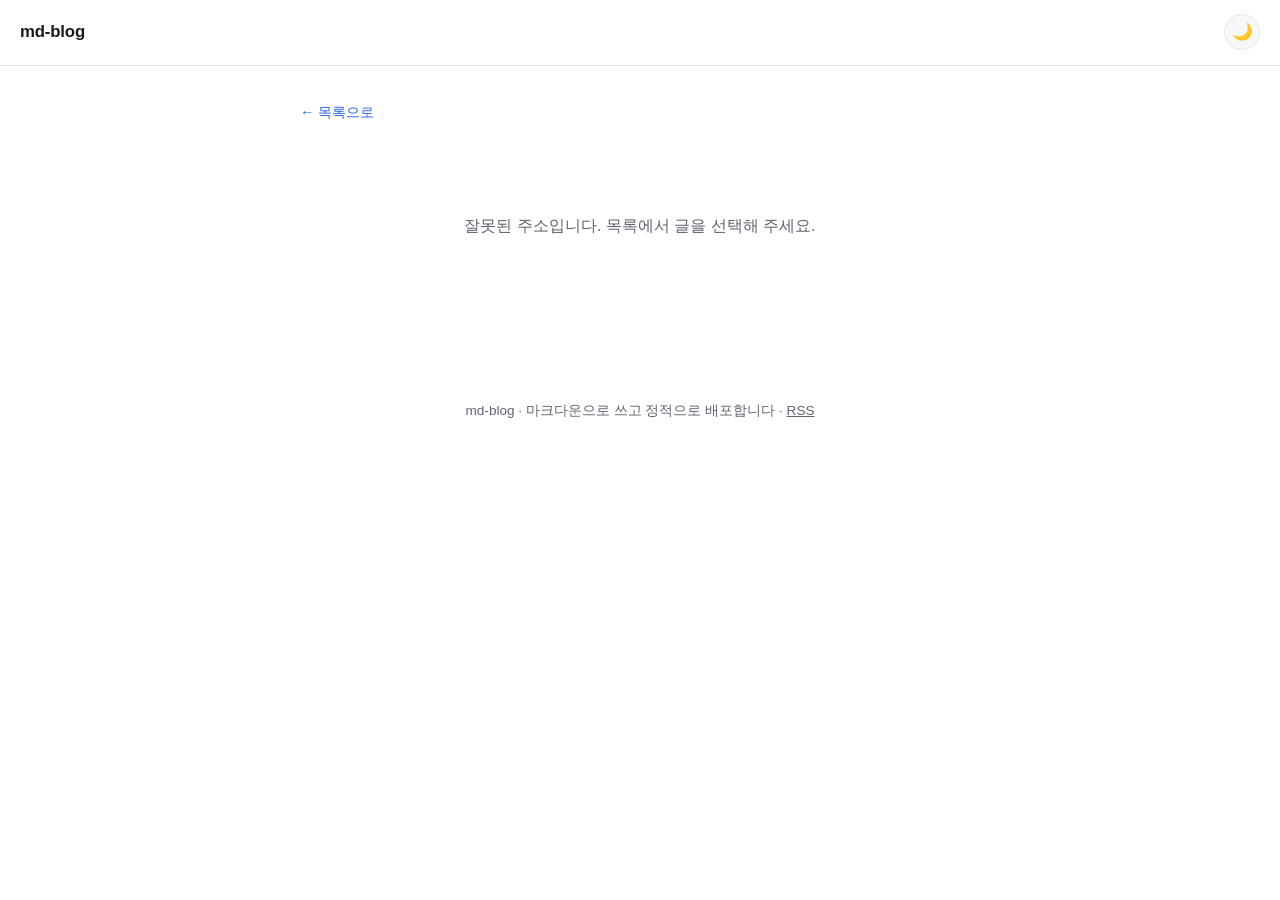
==== post.html @ fb4b960f "Initial commit: md-blog static site Co-Authored-By: Claude Sonnet 5 <noreply@anthropic.com>" ====
<!DOCTYPE html>
<html lang="ko">
<head>
<meta charset="UTF-8">
<meta name="viewport" content="width=device-width, initial-scale=1.0">
<title>md-blog</title>
<link rel="alternate" type="application/rss+xml" title="md-blog" href="feed.xml">
<script>
  (function () {
    var t = localStorage.getItem("md-blog-theme");
    if (t === "light" || t === "dark") {
      document.documentElement.setAttribute("data-theme", t);
    }
  })();
</script>
<link rel="stylesheet" href="css/style.css">
</head>
<body>
  <header class="site-header">
    <a href="index.html" class="site-title">md-blog</a>
    <button class="theme-toggle" id="theme-toggle" type="button" aria-label="테마 전환">🌙</button>
  </header>

  <main>
    <a href="index.html" class="back-link">← 목록으로</a>
    <article id="post-article">
      <p class="empty-state">글을 불러오는 중...</p>
    </article>
  </main>

  <footer>md-blog &middot; 마크다운으로 쓰고 정적으로 배포합니다 &middot; <a href="feed.xml">RSS</a></footer>

  <script src="js/theme.js"></script>
  <script src="js/highlight.js"></script>
  <script src="js/markdown.js"></script>
  <script src="js/post.js"></script>
</body>
</html>
---- css/style.css ----
/* ==========================================================================
   md-blog — 색상 토큰 (라이트 기본값, 다크는 미디어쿼리/속성으로 override)
   ========================================================================== */
:root {
  --bg: #ffffff;
  --bg-secondary: #f6f7f9;
  --text: #1a1a1a;
  --text-secondary: #5f6570;
  --accent: #2563eb;
  --accent-hover: #1d4ed8;
  --border: #e5e7eb;
  --code-bg: #f1f2f4;
  --shadow: rgba(0, 0, 0, 0.08);

  /* 코드 문법 강조 토큰 색상 */
  --code-comment: #6b7280;
  --code-string: #0a7a3d;
  --code-number: #a15c00;
  --code-keyword: #a6238b;
  --code-tag: #c0392b;
  --code-attr: #1d6fb8;
}

/* 시스템이 다크를 선호하고, 사용자가 수동으로 라이트를 고르지 않았을 때 */
@media (prefers-color-scheme: dark) {
  :root:not([data-theme="light"]) {
    --bg: #14161a;
    --bg-secondary: #1c1f24;
    --text: #e6e8eb;
    --text-secondary: #9aa1ab;
    --accent: #6ea8fe;
    --accent-hover: #8fbcff;
    --border: #2a2e35;
    --code-bg: #1f2329;
    --shadow: rgba(0, 0, 0, 0.35);

    --code-comment: #8b939f;
    --code-string: #7ee2a8;
    --code-number: #f0b160;
    --code-keyword: #eb9ee0;
    --code-tag: #ff9b8a;
    --code-attr: #7ec4f0;
  }
}

/* 사용자가 토글로 다크를 명시적으로 선택했을 때 (시스템 설정 무관하게 항상 승리) */
:root[data-theme="dark"] {
  --bg: #14161a;
  --bg-secondary: #1c1f24;
  --text: #e6e8eb;
  --text-secondary: #9aa1ab;
  --accent: #6ea8fe;
  --accent-hover: #8fbcff;
  --border: #2a2e35;
  --code-bg: #1f2329;
  --shadow: rgba(0, 0, 0, 0.35);

  --code-comment: #8b939f;
  --code-string: #7ee2a8;
  --code-number: #f0b160;
  --code-keyword: #eb9ee0;
  --code-tag: #ff9b8a;
  --code-attr: #7ec4f0;
}

/* 사용자가 토글로 라이트를 명시적으로 선택했을 때 */
:root[data-theme="light"] {
  --bg: #ffffff;
  --bg-secondary: #f6f7f9;
  --text: #1a1a1a;
  --text-secondary: #5f6570;
  --accent: #2563eb;
  --accent-hover: #1d4ed8;
  --border: #e5e7eb;
  --code-bg: #f1f2f4;
  --shadow: rgba(0, 0, 0, 0.08);

  --code-comment: #6b7280;
  --code-string: #0a7a3d;
  --code-number: #a15c00;
  --code-keyword: #a6238b;
  --code-tag: #c0392b;
  --code-attr: #1d6fb8;
}

/* ==========================================================================
   기본 레이아웃 / 타이포그래피
   ========================================================================== */
* { box-sizing: border-box; }

html, body {
  margin: 0;
  padding: 0;
}

body {
  background: var(--bg);
  color: var(--text);
  font-family: -apple-system, BlinkMacSystemFont, "Segoe UI", "Malgun Gothic",
    "Apple SD Gothic Neo", "Noto Sans KR", sans-serif;
  line-height: 1.7;
  -webkit-font-smoothing: antialiased;
  text-rendering: optimizeLegibility;
  min-height: 100vh;
}

a { color: inherit; }

img { max-width: 100%; }

/* ==========================================================================
   헤더
   ========================================================================== */
.site-header {
  position: sticky;
  top: 0;
  z-index: 10;
  display: flex;
  align-items: center;
  justify-content: space-between;
  padding: 0.9rem 1.25rem;
  background: var(--bg);
  border-bottom: 1px solid var(--border);
}

.site-title {
  font-weight: 700;
  font-size: 1.05rem;
  text-decoration: none;
  color: var(--text);
  letter-spacing: -0.01em;
}

.theme-toggle {
  width: 2.25rem;
  height: 2.25rem;
  display: flex;
  align-items: center;
  justify-content: center;
  border-radius: 999px;
  border: 1px solid var(--border);
  background: var(--bg-secondary);
  font-size: 1.05rem;
  line-height: 1;
  cursor: pointer;
  transition: border-color 0.15s ease, transform 0.1s ease;
}

.theme-toggle:hover { border-color: var(--accent); }
.theme-toggle:active { transform: scale(0.94); }

/* ==========================================================================
   메인 컨테이너
   ========================================================================== */
main {
  max-width: 720px;
  margin: 0 auto;
  padding: 2rem 1.25rem 4rem;
}

footer {
  text-align: center;
  padding: 2rem 1rem 3rem;
  color: var(--text-secondary);
  font-size: 0.85rem;
}

/* ==========================================================================
   글 목록 (index.html)
   ========================================================================== */
.post-list {
  display: flex;
  flex-direction: column;
  gap: 1.1rem;
}

.post-card {
  display: block;
  padding: 1.25rem 1.4rem;
  border: 1px solid var(--border);
  border-radius: 14px;
  background: var(--bg-secondary);
  text-decoration: none;
  color: inherit;
  transition: transform 0.15s ease, box-shadow 0.15s ease, border-color 0.15s ease;
}

.post-card:hover {
  transform: translateY(-2px);
  box-shadow: 0 10px 28px var(--shadow);
  border-color: var(--accent);
}

.post-card h2 {
  margin: 0.15rem 0 0.5rem;
  font-size: 1.15rem;
  line-height: 1.4;
}

.post-meta {
  font-size: 0.82rem;
  color: var(--text-secondary);
}

.post-summary {
  margin: 0;
  color: var(--text-secondary);
  font-size: 0.95rem;
}

.empty-state,
.error-state {
  text-align: center;
  color: var(--text-secondary);
  padding: 3rem 1rem;
}

/* ==========================================================================
   툴바 (검색 + 태그 필터)
   ========================================================================== */
.toolbar {
  display: flex;
  flex-direction: column;
  gap: 0.9rem;
  margin-bottom: 1.5rem;
}

.search-input {
  width: 100%;
  padding: 0.65rem 0.9rem;
  border: 1px solid var(--border);
  border-radius: 10px;
  background: var(--bg-secondary);
  color: var(--text);
  font-size: 0.95rem;
  font-family: inherit;
}

.search-input:focus {
  outline: none;
  border-color: var(--accent);
}

.tag-filter {
  display: flex;
  flex-wrap: wrap;
  gap: 0.5rem;
}

.tag-chip {
  border: 1px solid var(--border);
  background: var(--bg-secondary);
  color: var(--text-secondary);
  border-radius: 999px;
  padding: 0.3rem 0.8rem;
  font-size: 0.82rem;
  cursor: pointer;
  font-family: inherit;
  transition: border-color 0.15s ease, color 0.15s ease, background 0.15s ease;
}

.tag-chip:hover { border-color: var(--accent); }

.tag-chip.active {
  background: var(--accent);
  border-color: var(--accent);
  color: #fff;
}

.post-tags {
  display: flex;
  flex-wrap: wrap;
  gap: 0.4rem;
  margin-top: 0.6rem;
}

.tag-badge {
  display: inline-block;
  border: 1px solid var(--border);
  border-radius: 999px;
  padding: 0.15rem 0.65rem;
  font-size: 0.78rem;
  color: var(--text-secondary);
  text-decoration: none;
  background: var(--bg-secondary);
}

a.tag-badge:hover { border-color: var(--accent); color: var(--accent); }

/* ==========================================================================
   글 상세 (post.html)
   ========================================================================== */
.back-link {
  display: inline-block;
  margin-bottom: 1.5rem;
  color: var(--accent);
  text-decoration: none;
  font-size: 0.9rem;
}

.back-link:hover { text-decoration: underline; }

.post-header { margin-bottom: 1.75rem; }

.post-header h1 {
  margin: 0.4rem 0 0;
  font-size: 1.7rem;
  line-height: 1.35;
  letter-spacing: -0.01em;
}

.post-content h1,
.post-content h2,
.post-content h3,
.post-content h4 {
  line-height: 1.4;
  margin: 2rem 0 0.75rem;
}

.post-content h1:first-child,
.post-content h2:first-child { margin-top: 0; }

.post-content p { margin: 0 0 1.1rem; }

.post-content a {
  color: var(--accent);
  text-decoration: underline;
  text-underline-offset: 2px;
}
.post-content a:hover { color: var(--accent-hover); }

.post-content img {
  display: block;
  max-width: 100%;
  height: auto;
  border-radius: 10px;
  margin: 1.5rem 0;
}

.post-content code {
  background: var(--code-bg);
  padding: 0.15em 0.4em;
  border-radius: 5px;
  font-size: 0.9em;
  font-family: ui-monospace, SFMono-Regular, "Cascadia Code", Consolas, monospace;
}

.post-content pre {
  background: var(--code-bg);
  padding: 1rem 1.1rem;
  border-radius: 10px;
  overflow-x: auto;
  margin: 0 0 1.25rem;
}

.post-content pre code {
  background: none;
  padding: 0;
  font-size: 0.88rem;
}

/* 코드 문법 강조 토큰 */
.tok-comment { color: var(--code-comment); font-style: italic; }
.tok-string,
.tok-key { color: var(--code-string); }
.tok-number { color: var(--code-number); }
.tok-keyword { color: var(--code-keyword); font-weight: 600; }
.tok-tag { color: var(--code-tag); }
.tok-attr,
.tok-variable { color: var(--code-attr); }

.post-content blockquote {
  margin: 1.5rem 0;
  padding: 0.3rem 1.1rem;
  border-left: 3px solid var(--accent);
  color: var(--text-secondary);
}
.post-content blockquote p:last-child { margin-bottom: 0; }

.post-content ul,
.post-content ol {
  margin: 0 0 1.1rem;
  padding-left: 1.4rem;
}

.post-content li { margin-bottom: 0.4rem; }

.post-content hr {
  border: none;
  border-top: 1px solid var(--border);
  margin: 2.25rem 0;
}

/* 표가 있을 경우 가로 스크롤로 안전하게 처리 */
.post-content table {
  display: block;
  overflow-x: auto;
  border-collapse: collapse;
  margin: 0 0 1.25rem;
  width: 100%;
}
.post-content th,
.post-content td {
  border: 1px solid var(--border);
  padding: 0.5rem 0.75rem;
  text-align: left;
}

/* ==========================================================================
   반응형
   ========================================================================== */
@media (max-width: 480px) {
  main { padding: 1.5rem 1rem 3rem; }
  .site-header { padding: 0.8rem 1rem; }
  .post-header h1 { font-size: 1.4rem; }
  .post-card { padding: 1.1rem; }
}
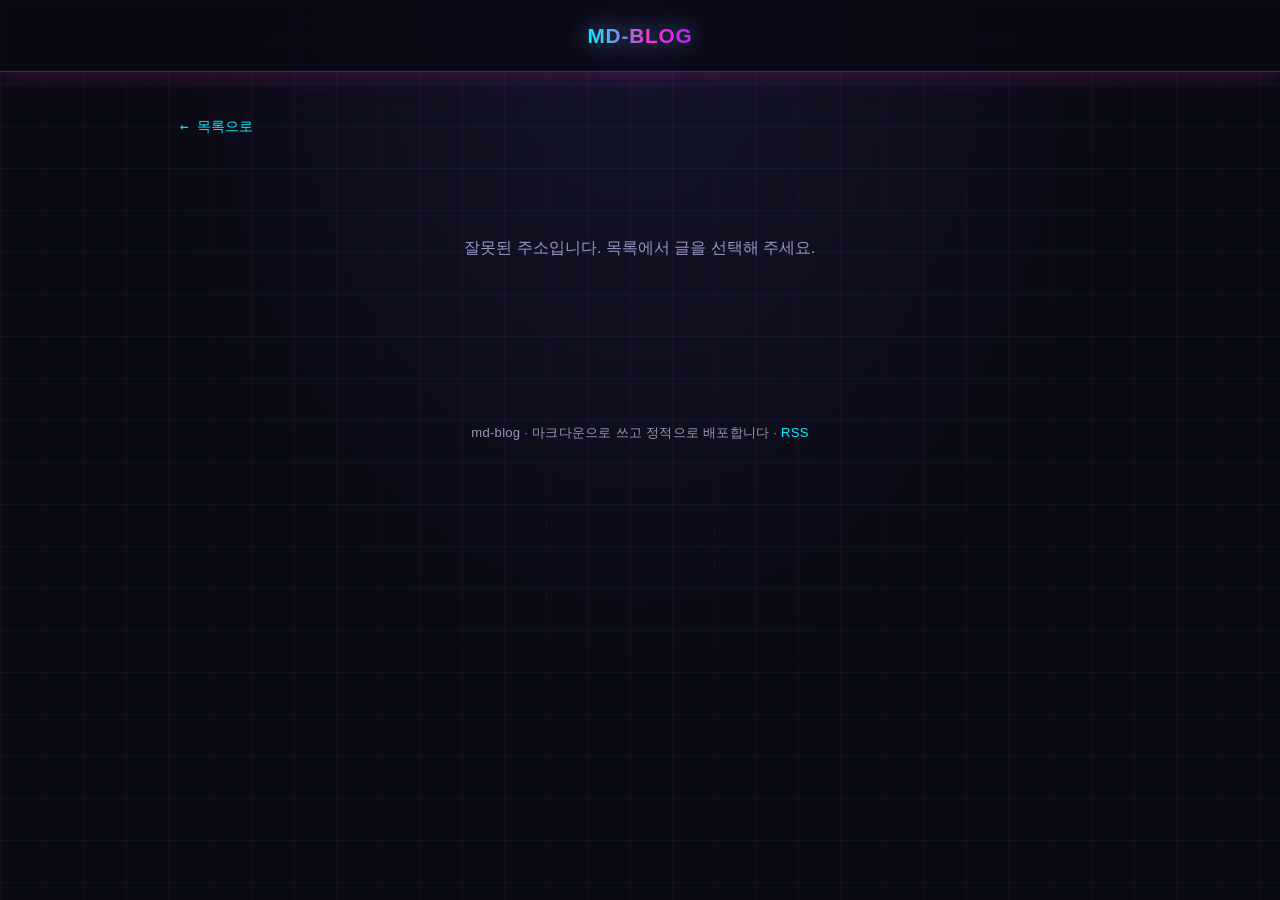
==== commit 51d69b8f: "사이버펑크 네온 테마로 전면 리디자인 - 배경 검정 + 시안/마젠타/퍼플 네온 컬러 팔레트로 고정 - 목록 페이지를 카드 그리드 레이아웃으로 재구성 - 라이트/다크 토글 제거 (j" ====
--- a/post.html
+++ b/post.html
@@ -5,20 +5,11 @@
 <meta name="viewport" content="width=device-width, initial-scale=1.0">
 <title>md-blog</title>
 <link rel="alternate" type="application/rss+xml" title="md-blog" href="feed.xml">
-<script>
-  (function () {
-    var t = localStorage.getItem("md-blog-theme");
-    if (t === "light" || t === "dark") {
-      document.documentElement.setAttribute("data-theme", t);
-    }
-  })();
-</script>
 <link rel="stylesheet" href="css/style.css">
 </head>
 <body>
   <header class="site-header">
     <a href="index.html" class="site-title">md-blog</a>
-    <button class="theme-toggle" id="theme-toggle" type="button" aria-label="테마 전환">🌙</button>
   </header>
 
   <main>
@@ -30,7 +21,6 @@
 
   <footer>md-blog &middot; 마크다운으로 쓰고 정적으로 배포합니다 &middot; <a href="feed.xml">RSS</a></footer>
 
-  <script src="js/theme.js"></script>
   <script src="js/highlight.js"></script>
   <script src="js/markdown.js"></script>
   <script src="js/post.js"></script>
--- a/css/style.css
+++ b/css/style.css
@@ -1,86 +1,32 @@
 /* ==========================================================================
-   md-blog — 색상 토큰 (라이트 기본값, 다크는 미디어쿼리/속성으로 override)
+   md-blog — 사이버펑크/신스웨이브 네온 테마 (고정, 라이트 모드 없음)
    ========================================================================== */
 :root {
-  --bg: #ffffff;
-  --bg-secondary: #f6f7f9;
-  --text: #1a1a1a;
-  --text-secondary: #5f6570;
-  --accent: #2563eb;
-  --accent-hover: #1d4ed8;
-  --border: #e5e7eb;
-  --code-bg: #f1f2f4;
-  --shadow: rgba(0, 0, 0, 0.08);
+  --bg: #0a0a14;
+  --bg-secondary: #12121f;
+  --bg-elevated: #16162a;
+  --text: #e8e8f5;
+  --text-secondary: #9a94c2;
+
+  --neon-cyan: #00f0ff;
+  --neon-pink: #ff2bd6;
+  --neon-purple: #b026ff;
+  --neon-green: #39ff88;
+  --neon-yellow: #f9f002;
+
+  --accent: var(--neon-cyan);
+  --accent-hover: #7cf9ff;
+  --border: rgba(0, 240, 255, 0.28);
+  --code-bg: #0c0c18;
+  --shadow: rgba(255, 43, 214, 0.25);
 
   /* 코드 문법 강조 토큰 색상 */
-  --code-comment: #6b7280;
-  --code-string: #0a7a3d;
-  --code-number: #a15c00;
-  --code-keyword: #a6238b;
-  --code-tag: #c0392b;
-  --code-attr: #1d6fb8;
-}
-
-/* 시스템이 다크를 선호하고, 사용자가 수동으로 라이트를 고르지 않았을 때 */
-@media (prefers-color-scheme: dark) {
-  :root:not([data-theme="light"]) {
-    --bg: #14161a;
-    --bg-secondary: #1c1f24;
-    --text: #e6e8eb;
-    --text-secondary: #9aa1ab;
-    --accent: #6ea8fe;
-    --accent-hover: #8fbcff;
-    --border: #2a2e35;
-    --code-bg: #1f2329;
-    --shadow: rgba(0, 0, 0, 0.35);
-
-    --code-comment: #8b939f;
-    --code-string: #7ee2a8;
-    --code-number: #f0b160;
-    --code-keyword: #eb9ee0;
-    --code-tag: #ff9b8a;
-    --code-attr: #7ec4f0;
-  }
-}
-
-/* 사용자가 토글로 다크를 명시적으로 선택했을 때 (시스템 설정 무관하게 항상 승리) */
-:root[data-theme="dark"] {
-  --bg: #14161a;
-  --bg-secondary: #1c1f24;
-  --text: #e6e8eb;
-  --text-secondary: #9aa1ab;
-  --accent: #6ea8fe;
-  --accent-hover: #8fbcff;
-  --border: #2a2e35;
-  --code-bg: #1f2329;
-  --shadow: rgba(0, 0, 0, 0.35);
-
-  --code-comment: #8b939f;
-  --code-string: #7ee2a8;
-  --code-number: #f0b160;
-  --code-keyword: #eb9ee0;
-  --code-tag: #ff9b8a;
-  --code-attr: #7ec4f0;
-}
-
-/* 사용자가 토글로 라이트를 명시적으로 선택했을 때 */
-:root[data-theme="light"] {
-  --bg: #ffffff;
-  --bg-secondary: #f6f7f9;
-  --text: #1a1a1a;
-  --text-secondary: #5f6570;
-  --accent: #2563eb;
-  --accent-hover: #1d4ed8;
-  --border: #e5e7eb;
-  --code-bg: #f1f2f4;
-  --shadow: rgba(0, 0, 0, 0.08);
-
-  --code-comment: #6b7280;
-  --code-string: #0a7a3d;
-  --code-number: #a15c00;
-  --code-keyword: #a6238b;
-  --code-tag: #c0392b;
-  --code-attr: #1d6fb8;
+  --code-comment: #6f6a9c;
+  --code-string: var(--neon-green);
+  --code-number: #ffb86c;
+  --code-keyword: var(--neon-pink);
+  --code-tag: var(--neon-cyan);
+  --code-attr: var(--neon-purple);
 }
 
 /* ==========================================================================
@@ -94,7 +40,12 @@
 }
 
 body {
-  background: var(--bg);
+  background:
+    linear-gradient(rgba(0, 240, 255, 0.05) 1px, transparent 1px),
+    linear-gradient(90deg, rgba(255, 43, 214, 0.05) 1px, transparent 1px),
+    radial-gradient(ellipse at top, #14142a 0%, var(--bg) 55%);
+  background-size: 42px 42px, 42px 42px, 100% 100%;
+  background-attachment: fixed;
   color: var(--text);
   font-family: -apple-system, BlinkMacSystemFont, "Segoe UI", "Malgun Gothic",
     "Apple SD Gothic Neo", "Noto Sans KR", sans-serif;
@@ -108,6 +59,19 @@
 
 img { max-width: 100%; }
 
+/* 네온 스크롤바 (지원 브라우저 한정, 미지원 시 무시됨) */
+::-webkit-scrollbar { width: 10px; height: 10px; }
+::-webkit-scrollbar-track { background: var(--bg); }
+::-webkit-scrollbar-thumb {
+  background: linear-gradient(var(--neon-pink), var(--neon-cyan));
+  border-radius: 999px;
+}
+
+::selection {
+  background: var(--neon-pink);
+  color: #0a0a14;
+}
+
 /* ==========================================================================
    헤더
    ========================================================================== */
@@ -117,99 +81,119 @@
   z-index: 10;
   display: flex;
   align-items: center;
-  justify-content: space-between;
-  padding: 0.9rem 1.25rem;
-  background: var(--bg);
+  justify-content: center;
+  padding: 1.1rem 1.25rem;
+  background: rgba(10, 10, 20, 0.85);
+  backdrop-filter: blur(6px);
   border-bottom: 1px solid var(--border);
+  box-shadow: 0 1px 24px var(--shadow);
 }
 
 .site-title {
-  font-weight: 700;
-  font-size: 1.05rem;
+  font-weight: 800;
+  font-size: 1.3rem;
+  letter-spacing: 0.04em;
   text-decoration: none;
-  color: var(--text);
-  letter-spacing: -0.01em;
-}
-
-.theme-toggle {
-  width: 2.25rem;
-  height: 2.25rem;
-  display: flex;
-  align-items: center;
-  justify-content: center;
-  border-radius: 999px;
-  border: 1px solid var(--border);
-  background: var(--bg-secondary);
-  font-size: 1.05rem;
-  line-height: 1;
-  cursor: pointer;
-  transition: border-color 0.15s ease, transform 0.1s ease;
-}
-
-.theme-toggle:hover { border-color: var(--accent); }
-.theme-toggle:active { transform: scale(0.94); }
+  text-transform: uppercase;
+  background: linear-gradient(90deg, var(--neon-cyan), var(--neon-pink) 60%, var(--neon-purple));
+  -webkit-background-clip: text;
+  background-clip: text;
+  color: transparent;
+  filter: drop-shadow(0 0 10px rgba(0, 240, 255, 0.45)) drop-shadow(0 0 18px rgba(255, 43, 214, 0.3));
+}
 
 /* ==========================================================================
    메인 컨테이너
    ========================================================================== */
 main {
-  max-width: 720px;
+  max-width: 960px;
   margin: 0 auto;
-  padding: 2rem 1.25rem 4rem;
+  padding: 2.5rem 1.25rem 4rem;
 }
 
 footer {
   text-align: center;
   padding: 2rem 1rem 3rem;
   color: var(--text-secondary);
-  font-size: 0.85rem;
-}
-
-/* ==========================================================================
-   글 목록 (index.html)
+  font-size: 0.82rem;
+  letter-spacing: 0.02em;
+}
+
+footer a {
+  color: var(--neon-cyan);
+  text-decoration: none;
+}
+footer a:hover { text-shadow: 0 0 8px var(--neon-cyan); }
+
+/* ==========================================================================
+   글 목록 (index.html) — 카드 그리드
    ========================================================================== */
 .post-list {
-  display: flex;
-  flex-direction: column;
-  gap: 1.1rem;
+  display: grid;
+  grid-template-columns: repeat(auto-fill, minmax(280px, 1fr));
+  gap: 1.4rem;
 }
 
 .post-card {
+  position: relative;
   display: block;
-  padding: 1.25rem 1.4rem;
-  border: 1px solid var(--border);
-  border-radius: 14px;
-  background: var(--bg-secondary);
+  padding: 1.4rem 1.5rem;
+  border: 1px solid var(--border);
+  border-radius: 4px;
+  background: linear-gradient(160deg, var(--bg-elevated), var(--bg-secondary));
   text-decoration: none;
   color: inherit;
-  transition: transform 0.15s ease, box-shadow 0.15s ease, border-color 0.15s ease;
+  overflow: hidden;
+  transition: transform 0.18s ease, box-shadow 0.18s ease, border-color 0.18s ease;
+}
+
+/* 카드마다 네온 컬러를 순환시켜 사이버펑크 느낌을 강화 */
+.post-card:nth-child(3n+1) { --card-neon: var(--neon-cyan); }
+.post-card:nth-child(3n+2) { --card-neon: var(--neon-pink); }
+.post-card:nth-child(3n+3) { --card-neon: var(--neon-purple); }
+
+.post-card::before {
+  content: "";
+  position: absolute;
+  inset: 0;
+  border-radius: 4px;
+  padding: 1px;
+  background: linear-gradient(135deg, var(--card-neon, var(--neon-cyan)), transparent 60%);
+  opacity: 0.55;
+  pointer-events: none;
 }
 
 .post-card:hover {
-  transform: translateY(-2px);
-  box-shadow: 0 10px 28px var(--shadow);
-  border-color: var(--accent);
+  transform: translateY(-3px);
+  border-color: var(--card-neon, var(--neon-cyan));
+  box-shadow: 0 0 0 1px var(--card-neon, var(--neon-cyan)), 0 12px 32px rgba(0, 0, 0, 0.55),
+    0 0 24px color-mix(in srgb, var(--card-neon, var(--neon-cyan)) 45%, transparent);
 }
 
 .post-card h2 {
-  margin: 0.15rem 0 0.5rem;
-  font-size: 1.15rem;
+  margin: 0.2rem 0 0.5rem;
+  font-size: 1.1rem;
   line-height: 1.4;
+  color: var(--text);
 }
 
 .post-meta {
-  font-size: 0.82rem;
-  color: var(--text-secondary);
+  font-size: 0.78rem;
+  color: var(--card-neon, var(--neon-cyan));
+  text-transform: uppercase;
+  letter-spacing: 0.06em;
+  font-family: ui-monospace, SFMono-Regular, "Cascadia Code", Consolas, monospace;
 }
 
 .post-summary {
   margin: 0;
   color: var(--text-secondary);
-  font-size: 0.95rem;
+  font-size: 0.92rem;
 }
 
 .empty-state,
 .error-state {
+  grid-column: 1 / -1;
   text-align: center;
   color: var(--text-secondary);
   padding: 3rem 1rem;
@@ -221,57 +205,62 @@
 .toolbar {
   display: flex;
   flex-direction: column;
-  gap: 0.9rem;
-  margin-bottom: 1.5rem;
+  gap: 1rem;
+  margin-bottom: 2rem;
 }
 
 .search-input {
   width: 100%;
-  padding: 0.65rem 0.9rem;
-  border: 1px solid var(--border);
-  border-radius: 10px;
+  padding: 0.75rem 1rem;
+  border: 1px solid var(--border);
+  border-radius: 4px;
   background: var(--bg-secondary);
   color: var(--text);
   font-size: 0.95rem;
-  font-family: inherit;
-}
+  font-family: ui-monospace, SFMono-Regular, "Cascadia Code", Consolas, monospace;
+}
+
+.search-input::placeholder { color: var(--text-secondary); }
 
 .search-input:focus {
   outline: none;
-  border-color: var(--accent);
+  border-color: var(--neon-cyan);
+  box-shadow: 0 0 0 1px var(--neon-cyan), 0 0 18px rgba(0, 240, 255, 0.35);
 }
 
 .tag-filter {
   display: flex;
   flex-wrap: wrap;
-  gap: 0.5rem;
+  gap: 0.55rem;
 }
 
 .tag-chip {
   border: 1px solid var(--border);
-  background: var(--bg-secondary);
+  background: transparent;
   color: var(--text-secondary);
   border-radius: 999px;
-  padding: 0.3rem 0.8rem;
-  font-size: 0.82rem;
+  padding: 0.32rem 0.85rem;
+  font-size: 0.8rem;
   cursor: pointer;
-  font-family: inherit;
-  transition: border-color 0.15s ease, color 0.15s ease, background 0.15s ease;
-}
-
-.tag-chip:hover { border-color: var(--accent); }
+  font-family: ui-monospace, SFMono-Regular, "Cascadia Code", Consolas, monospace;
+  transition: border-color 0.15s ease, color 0.15s ease, box-shadow 0.15s ease;
+}
+
+.tag-chip:hover { border-color: var(--neon-pink); color: var(--neon-pink); }
 
 .tag-chip.active {
-  background: var(--accent);
-  border-color: var(--accent);
-  color: #fff;
+  background: var(--neon-cyan);
+  border-color: var(--neon-cyan);
+  color: #0a0a14;
+  font-weight: 700;
+  box-shadow: 0 0 16px rgba(0, 240, 255, 0.55);
 }
 
 .post-tags {
   display: flex;
   flex-wrap: wrap;
   gap: 0.4rem;
-  margin-top: 0.6rem;
+  margin-top: 0.7rem;
 }
 
 .tag-badge {
@@ -279,34 +268,50 @@
   border: 1px solid var(--border);
   border-radius: 999px;
   padding: 0.15rem 0.65rem;
-  font-size: 0.78rem;
+  font-size: 0.75rem;
   color: var(--text-secondary);
   text-decoration: none;
-  background: var(--bg-secondary);
-}
-
-a.tag-badge:hover { border-color: var(--accent); color: var(--accent); }
+  background: transparent;
+  font-family: ui-monospace, SFMono-Regular, "Cascadia Code", Consolas, monospace;
+}
+
+a.tag-badge:hover { border-color: var(--neon-pink); color: var(--neon-pink); }
 
 /* ==========================================================================
    글 상세 (post.html)
    ========================================================================== */
 .back-link {
   display: inline-block;
-  margin-bottom: 1.5rem;
-  color: var(--accent);
+  margin-bottom: 2rem;
+  color: var(--neon-cyan);
   text-decoration: none;
-  font-size: 0.9rem;
-}
-
-.back-link:hover { text-decoration: underline; }
-
-.post-header { margin-bottom: 1.75rem; }
+  font-size: 0.88rem;
+  font-family: ui-monospace, SFMono-Regular, "Cascadia Code", Consolas, monospace;
+}
+
+.back-link:hover { text-shadow: 0 0 10px var(--neon-cyan); }
+
+.post-header {
+  margin-bottom: 2rem;
+  padding-bottom: 1.5rem;
+  border-bottom: 1px solid var(--border);
+}
 
 .post-header h1 {
-  margin: 0.4rem 0 0;
-  font-size: 1.7rem;
+  margin: 0.5rem 0 0;
+  font-size: 1.9rem;
   line-height: 1.35;
   letter-spacing: -0.01em;
+  background: linear-gradient(90deg, var(--neon-cyan), var(--neon-pink));
+  -webkit-background-clip: text;
+  background-clip: text;
+  color: transparent;
+  filter: drop-shadow(0 0 14px rgba(255, 43, 214, 0.35));
+}
+
+.post-content {
+  max-width: 720px;
+  margin: 0 auto;
 }
 
 .post-content h1,
@@ -314,7 +319,9 @@
 .post-content h3,
 .post-content h4 {
   line-height: 1.4;
-  margin: 2rem 0 0.75rem;
+  margin: 2.2rem 0 0.9rem;
+  color: var(--neon-purple);
+  text-shadow: 0 0 12px rgba(176, 38, 255, 0.35);
 }
 
 .post-content h1:first-child,
@@ -323,38 +330,43 @@
 .post-content p { margin: 0 0 1.1rem; }
 
 .post-content a {
-  color: var(--accent);
+  color: var(--neon-cyan);
   text-decoration: underline;
   text-underline-offset: 2px;
 }
-.post-content a:hover { color: var(--accent-hover); }
+.post-content a:hover { color: var(--accent-hover); text-shadow: 0 0 8px var(--neon-cyan); }
 
 .post-content img {
   display: block;
   max-width: 100%;
   height: auto;
-  border-radius: 10px;
+  border-radius: 4px;
+  border: 1px solid var(--border);
   margin: 1.5rem 0;
 }
 
 .post-content code {
   background: var(--code-bg);
+  color: var(--neon-green);
   padding: 0.15em 0.4em;
-  border-radius: 5px;
+  border-radius: 4px;
   font-size: 0.9em;
   font-family: ui-monospace, SFMono-Regular, "Cascadia Code", Consolas, monospace;
 }
 
 .post-content pre {
   background: var(--code-bg);
-  padding: 1rem 1.1rem;
-  border-radius: 10px;
+  border: 1px solid var(--border);
+  padding: 1.1rem 1.2rem;
+  border-radius: 4px;
   overflow-x: auto;
-  margin: 0 0 1.25rem;
+  margin: 0 0 1.4rem;
+  box-shadow: inset 0 0 30px rgba(0, 240, 255, 0.06);
 }
 
 .post-content pre code {
   background: none;
+  color: var(--text);
   padding: 0;
   font-size: 0.88rem;
 }
@@ -371,8 +383,9 @@
 
 .post-content blockquote {
   margin: 1.5rem 0;
-  padding: 0.3rem 1.1rem;
-  border-left: 3px solid var(--accent);
+  padding: 0.4rem 1.2rem;
+  border-left: 3px solid var(--neon-pink);
+  background: rgba(255, 43, 214, 0.06);
   color: var(--text-secondary);
 }
 .post-content blockquote p:last-child { margin-bottom: 0; }
@@ -387,8 +400,9 @@
 
 .post-content hr {
   border: none;
-  border-top: 1px solid var(--border);
-  margin: 2.25rem 0;
+  height: 1px;
+  background: linear-gradient(90deg, transparent, var(--neon-cyan), var(--neon-pink), transparent);
+  margin: 2.5rem 0;
 }
 
 /* 표가 있을 경우 가로 스크롤로 안전하게 처리 */
@@ -405,13 +419,16 @@
   padding: 0.5rem 0.75rem;
   text-align: left;
 }
+.post-content th { color: var(--neon-cyan); }
 
 /* ==========================================================================
    반응형
    ========================================================================== */
 @media (max-width: 480px) {
-  main { padding: 1.5rem 1rem 3rem; }
-  .site-header { padding: 0.8rem 1rem; }
-  .post-header h1 { font-size: 1.4rem; }
+  main { padding: 1.75rem 1rem 3rem; }
+  .site-header { padding: 0.9rem 1rem; }
+  .site-title { font-size: 1.05rem; }
+  .post-header h1 { font-size: 1.5rem; }
   .post-card { padding: 1.1rem; }
-}
+  .post-list { grid-template-columns: 1fr; }
+}
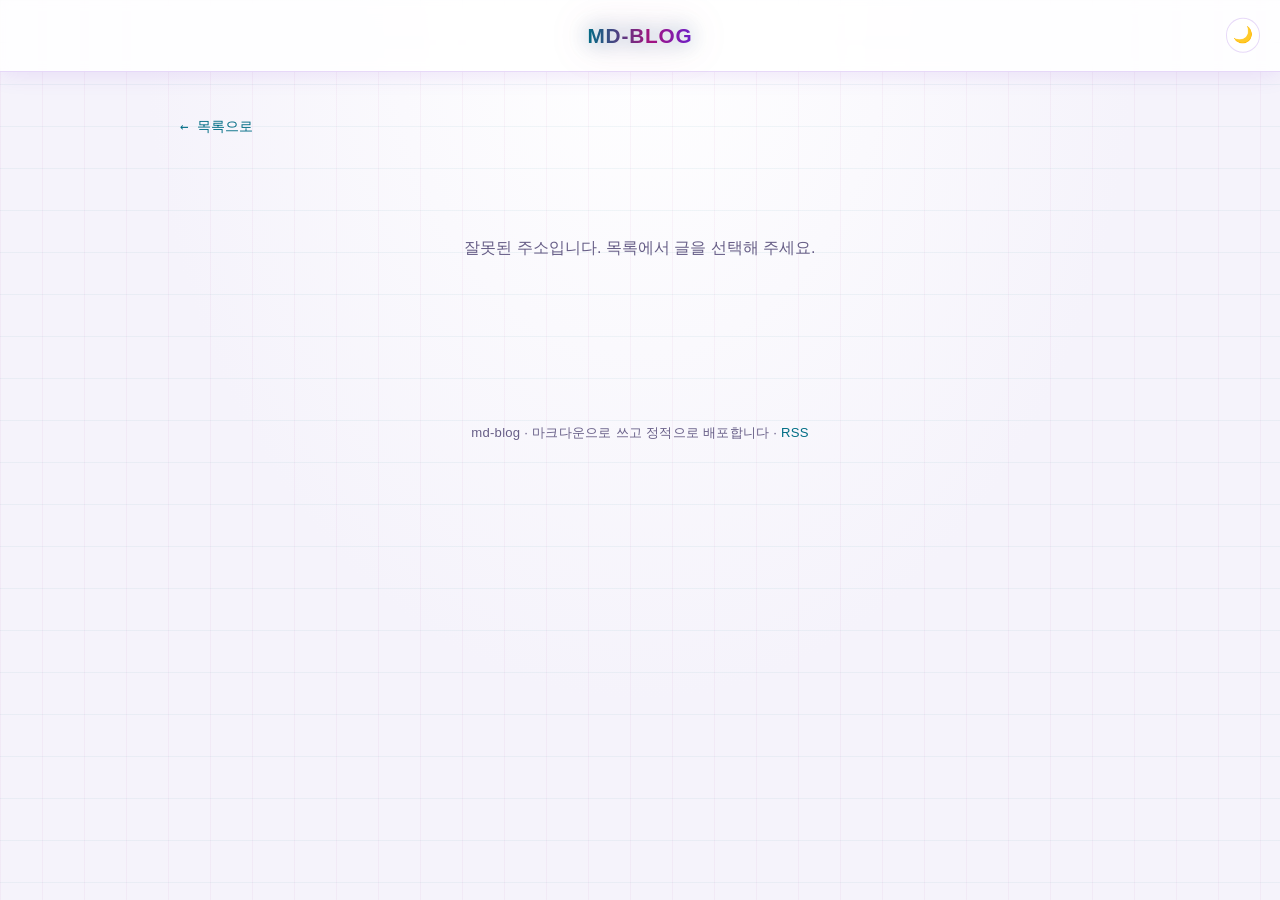
==== commit e203844a: "Restore light/dark theme toggle for the blog (not the mini apps) - css/style.css: system-preference " ====
--- a/post.html
+++ b/post.html
@@ -6,10 +6,20 @@
 <title>md-blog</title>
 <link rel="alternate" type="application/rss+xml" title="md-blog" href="feed.xml">
 <link rel="stylesheet" href="css/style.css">
+<script>
+  // 페인트 이전에 저장된 테마를 적용해 깜빡임(FOUC)을 방지한다.
+  (function () {
+    var t = localStorage.getItem("md-blog-theme");
+    if (t === "light" || t === "dark") {
+      document.documentElement.setAttribute("data-theme", t);
+    }
+  })();
+</script>
 </head>
 <body>
   <header class="site-header">
     <a href="index.html" class="site-title">md-blog</a>
+    <button class="theme-toggle" id="theme-toggle" type="button" aria-label="테마 전환">🌙</button>
   </header>
 
   <main>
@@ -21,6 +31,8 @@
 
   <footer>md-blog &middot; 마크다운으로 쓰고 정적으로 배포합니다 &middot; <a href="feed.xml">RSS</a></footer>
 
+  <script src="js/utils.js"></script>
+  <script src="js/theme.js"></script>
   <script src="js/highlight.js"></script>
   <script src="js/markdown.js"></script>
   <script src="js/post.js"></script>
--- a/css/style.css
+++ b/css/style.css
@@ -1,5 +1,15 @@
 /* ==========================================================================
-   md-blog — 사이버펑크/신스웨이브 네온 테마 (고정, 라이트 모드 없음)
+   md-blog — 사이버펑크/신스웨이브 네온 테마 (다크 기본 + 라이트 지원)
+
+   기본값(:root)은 다크. 시스템이 라이트를 선호하면 자동 전환되고,
+   헤더의 토글 버튼으로 수동 선택하면 그 값이 시스템 설정보다 우선한다
+   (선택은 localStorage에 저장 — js/theme.js 참고).
+   라이트 모드에서는 네온 원색을 그대로 쓰면 흰 배경 위에서 대비가
+   부족해지므로(WCAG AA 미달), 같은 색상이지만 더 어둡고 채도를 낮춘
+   버전을 따로 정의한다 — 그 덕분에 이 색들을 재료로 하는 glow/그림자
+   (color-mix 기반)도 자동으로 "네온 발광"이 아니라 은은한 그림자처럼
+   보이게 된다. 값만 이 :root/오버라이드 블록에서 바꾸면 되고, 아래
+   컴포넌트 규칙들은 손댈 필요 없다(모두 변수만 참조하도록 되어 있음).
    ========================================================================== */
 :root {
   --bg: #0a0a14;
@@ -27,6 +37,106 @@
   --code-keyword: var(--neon-pink);
   --code-tag: var(--neon-cyan);
   --code-attr: var(--neon-purple);
+
+  /* 배경 격자무늬/방사형 하이라이트, 헤더 반투명 배경, 카드 그림자,
+     "밝은 칩 위에 얹는 어두운 글자색" — 테마별로 달라지는 그 외 값들 */
+  --grid-line-1: rgba(0, 240, 255, 0.05);
+  --grid-line-2: rgba(255, 43, 214, 0.05);
+  --bg-glow: #14142a;
+  --header-bg: rgba(10, 10, 20, 0.85);
+  --card-shadow-ambient: rgba(0, 0, 0, 0.55);
+  --on-accent: #05050c;
+}
+
+@media (prefers-color-scheme: light) {
+  :root:not([data-theme="dark"]) {
+    --bg: #f5f3fb;
+    --bg-secondary: #ffffff;
+    --bg-elevated: #ffffff;
+    --text: #1a1630;
+    --text-secondary: #675e87;
+
+    --neon-cyan: #006d85;
+    --neon-pink: #a4127f;
+    --neon-purple: #6a1fc9;
+    --neon-green: #147a41;
+    --neon-yellow: #806700;
+
+    --accent-hover: #004a58;
+    --border: rgba(124, 44, 214, 0.18);
+    --code-bg: #eeeaf8;
+    --shadow: rgba(124, 44, 214, 0.12);
+
+    --code-comment: #8b83ad;
+    --code-number: #b35900;
+
+    --grid-line-1: rgba(0, 109, 133, 0.05);
+    --grid-line-2: rgba(160, 18, 127, 0.04);
+    --bg-glow: #ffffff;
+    --header-bg: rgba(255, 255, 255, 0.85);
+    --card-shadow-ambient: rgba(90, 60, 140, 0.14);
+    --on-accent: #05030a;
+  }
+}
+
+/* 사용자가 토글로 라이트를 명시적으로 선택했을 때 (시스템 설정 무관하게 항상 승리) */
+:root[data-theme="light"] {
+  --bg: #f5f3fb;
+  --bg-secondary: #ffffff;
+  --bg-elevated: #ffffff;
+  --text: #1a1630;
+  --text-secondary: #675e87;
+
+  --neon-cyan: #006d85;
+  --neon-pink: #a4127f;
+  --neon-purple: #6a1fc9;
+  --neon-green: #147a41;
+  --neon-yellow: #806700;
+
+  --accent-hover: #004a58;
+  --border: rgba(124, 44, 214, 0.18);
+  --code-bg: #eeeaf8;
+  --shadow: rgba(124, 44, 214, 0.12);
+
+  --code-comment: #8b83ad;
+  --code-number: #b35900;
+
+  --grid-line-1: rgba(0, 109, 133, 0.05);
+  --grid-line-2: rgba(160, 18, 127, 0.04);
+  --bg-glow: #ffffff;
+  --header-bg: rgba(255, 255, 255, 0.85);
+  --card-shadow-ambient: rgba(90, 60, 140, 0.14);
+  --on-accent: #05030a;
+}
+
+/* 사용자가 토글로 다크를 명시적으로 선택했을 때 (시스템이 라이트를 선호해도 항상 승리) */
+:root[data-theme="dark"] {
+  --bg: #0a0a14;
+  --bg-secondary: #12121f;
+  --bg-elevated: #16162a;
+  --text: #e8e8f5;
+  --text-secondary: #9a94c2;
+
+  --neon-cyan: #00f0ff;
+  --neon-pink: #ff2bd6;
+  --neon-purple: #b026ff;
+  --neon-green: #39ff88;
+  --neon-yellow: #f9f002;
+
+  --accent-hover: #7cf9ff;
+  --border: rgba(0, 240, 255, 0.28);
+  --code-bg: #0c0c18;
+  --shadow: rgba(255, 43, 214, 0.25);
+
+  --code-comment: #6f6a9c;
+  --code-number: #ffb86c;
+
+  --grid-line-1: rgba(0, 240, 255, 0.05);
+  --grid-line-2: rgba(255, 43, 214, 0.05);
+  --bg-glow: #14142a;
+  --header-bg: rgba(10, 10, 20, 0.85);
+  --card-shadow-ambient: rgba(0, 0, 0, 0.55);
+  --on-accent: #05050c;
 }
 
 /* ==========================================================================
@@ -41,9 +151,9 @@
 
 body {
   background:
-    linear-gradient(rgba(0, 240, 255, 0.05) 1px, transparent 1px),
-    linear-gradient(90deg, rgba(255, 43, 214, 0.05) 1px, transparent 1px),
-    radial-gradient(ellipse at top, #14142a 0%, var(--bg) 55%);
+    linear-gradient(var(--grid-line-1) 1px, transparent 1px),
+    linear-gradient(90deg, var(--grid-line-2) 1px, transparent 1px),
+    radial-gradient(ellipse at top, var(--bg-glow) 0%, var(--bg) 55%);
   background-size: 42px 42px, 42px 42px, 100% 100%;
   background-attachment: fixed;
   color: var(--text);
@@ -69,7 +179,7 @@
 
 ::selection {
   background: var(--neon-pink);
-  color: #0a0a14;
+  color: var(--on-accent);
 }
 
 /* ==========================================================================
@@ -83,7 +193,7 @@
   align-items: center;
   justify-content: center;
   padding: 1.1rem 1.25rem;
-  background: rgba(10, 10, 20, 0.85);
+  background: var(--header-bg);
   backdrop-filter: blur(6px);
   border-bottom: 1px solid var(--border);
   box-shadow: 0 1px 24px var(--shadow);
@@ -99,8 +209,35 @@
   -webkit-background-clip: text;
   background-clip: text;
   color: transparent;
-  filter: drop-shadow(0 0 10px rgba(0, 240, 255, 0.45)) drop-shadow(0 0 18px rgba(255, 43, 214, 0.3));
-}
+  filter: drop-shadow(0 0 10px color-mix(in srgb, var(--neon-cyan) 45%, transparent))
+    drop-shadow(0 0 18px color-mix(in srgb, var(--neon-pink) 30%, transparent));
+}
+
+.theme-toggle {
+  position: absolute;
+  right: 1.25rem;
+  top: 50%;
+  transform: translateY(-50%);
+  width: 2.15rem;
+  height: 2.15rem;
+  display: flex;
+  align-items: center;
+  justify-content: center;
+  border-radius: 999px;
+  border: 1px solid var(--border);
+  background: var(--bg-secondary);
+  color: var(--text);
+  font-size: 1rem;
+  line-height: 1;
+  cursor: pointer;
+  transition: border-color 0.15s ease, box-shadow 0.15s ease, transform 0.1s ease;
+}
+
+.theme-toggle:hover {
+  border-color: var(--neon-cyan);
+  box-shadow: 0 0 12px color-mix(in srgb, var(--neon-cyan) 40%, transparent);
+}
+.theme-toggle:active { transform: translateY(-50%) scale(0.92); }
 
 /* ==========================================================================
    메인 컨테이너
@@ -166,7 +303,7 @@
 .post-card:hover {
   transform: translateY(-3px);
   border-color: var(--card-neon, var(--neon-cyan));
-  box-shadow: 0 0 0 1px var(--card-neon, var(--neon-cyan)), 0 12px 32px rgba(0, 0, 0, 0.55),
+  box-shadow: 0 0 0 1px var(--card-neon, var(--neon-cyan)), 0 12px 32px var(--card-shadow-ambient),
     0 0 24px color-mix(in srgb, var(--card-neon, var(--neon-cyan)) 45%, transparent);
 }
 
@@ -200,6 +337,83 @@
 }
 
 /* ==========================================================================
+   미니 웹앱 포트폴리오
+   ========================================================================== */
+.apps-section {
+  margin-top: 3rem;
+  padding-top: 2rem;
+  border-top: 1px solid var(--border);
+}
+
+.section-title {
+  margin: 0 0 1.2rem;
+  font-size: 1.1rem;
+  letter-spacing: 0.04em;
+  color: var(--neon-purple);
+  text-shadow: 0 0 12px color-mix(in srgb, var(--neon-purple) 55%, transparent);
+}
+
+.app-grid {
+  display: grid;
+  grid-template-columns: repeat(auto-fill, minmax(240px, 1fr));
+  gap: 1.4rem;
+}
+
+.app-card {
+  display: block;
+  border: 1px solid var(--border);
+  border-radius: 4px;
+  overflow: hidden;
+  background: linear-gradient(160deg, var(--bg-elevated), var(--bg-secondary));
+  text-decoration: none;
+  color: inherit;
+  transition: transform 0.18s ease, box-shadow 0.18s ease, border-color 0.18s ease;
+}
+
+.app-card:hover {
+  transform: translateY(-3px);
+  border-color: var(--neon-purple);
+  box-shadow: 0 0 0 1px var(--neon-purple), 0 12px 32px var(--card-shadow-ambient),
+    0 0 24px color-mix(in srgb, var(--neon-purple) 45%, transparent);
+}
+
+.app-preview {
+  position: relative;
+  height: 180px;
+  overflow: hidden;
+  background: var(--bg);
+  border-bottom: 1px solid var(--border);
+}
+
+.app-preview iframe {
+  position: absolute;
+  top: 0;
+  left: 0;
+  width: 400%;
+  height: 400%;
+  border: none;
+  transform: scale(0.25);
+  transform-origin: top left;
+  pointer-events: none; /* 미리보기 전용 — 클릭은 카드 링크로 처리 */
+}
+
+.app-card-body {
+  padding: 1rem 1.2rem 1.2rem;
+}
+
+.app-card-body h3 {
+  margin: 0 0 0.4rem;
+  font-size: 1.05rem;
+  color: var(--text);
+}
+
+.app-card-body p {
+  margin: 0;
+  color: var(--text-secondary);
+  font-size: 0.88rem;
+}
+
+/* ==========================================================================
    툴바 (검색 + 태그 필터)
    ========================================================================== */
 .toolbar {
@@ -225,7 +439,7 @@
 .search-input:focus {
   outline: none;
   border-color: var(--neon-cyan);
-  box-shadow: 0 0 0 1px var(--neon-cyan), 0 0 18px rgba(0, 240, 255, 0.35);
+  box-shadow: 0 0 0 1px var(--neon-cyan), 0 0 18px color-mix(in srgb, var(--neon-cyan) 35%, transparent);
 }
 
 .tag-filter {
@@ -251,9 +465,9 @@
 .tag-chip.active {
   background: var(--neon-cyan);
   border-color: var(--neon-cyan);
-  color: #0a0a14;
+  color: var(--on-accent);
   font-weight: 700;
-  box-shadow: 0 0 16px rgba(0, 240, 255, 0.55);
+  box-shadow: 0 0 16px color-mix(in srgb, var(--neon-cyan) 55%, transparent);
 }
 
 .post-tags {
@@ -306,7 +520,7 @@
   -webkit-background-clip: text;
   background-clip: text;
   color: transparent;
-  filter: drop-shadow(0 0 14px rgba(255, 43, 214, 0.35));
+  filter: drop-shadow(0 0 14px color-mix(in srgb, var(--neon-pink) 35%, transparent));
 }
 
 .post-content {
@@ -321,7 +535,7 @@
   line-height: 1.4;
   margin: 2.2rem 0 0.9rem;
   color: var(--neon-purple);
-  text-shadow: 0 0 12px rgba(176, 38, 255, 0.35);
+  text-shadow: 0 0 12px color-mix(in srgb, var(--neon-purple) 35%, transparent);
 }
 
 .post-content h1:first-child,
@@ -361,7 +575,7 @@
   border-radius: 4px;
   overflow-x: auto;
   margin: 0 0 1.4rem;
-  box-shadow: inset 0 0 30px rgba(0, 240, 255, 0.06);
+  box-shadow: inset 0 0 30px color-mix(in srgb, var(--neon-cyan) 6%, transparent);
 }
 
 .post-content pre code {
@@ -385,7 +599,7 @@
   margin: 1.5rem 0;
   padding: 0.4rem 1.2rem;
   border-left: 3px solid var(--neon-pink);
-  background: rgba(255, 43, 214, 0.06);
+  background: color-mix(in srgb, var(--neon-pink) 6%, transparent);
   color: var(--text-secondary);
 }
 .post-content blockquote p:last-child { margin-bottom: 0; }
